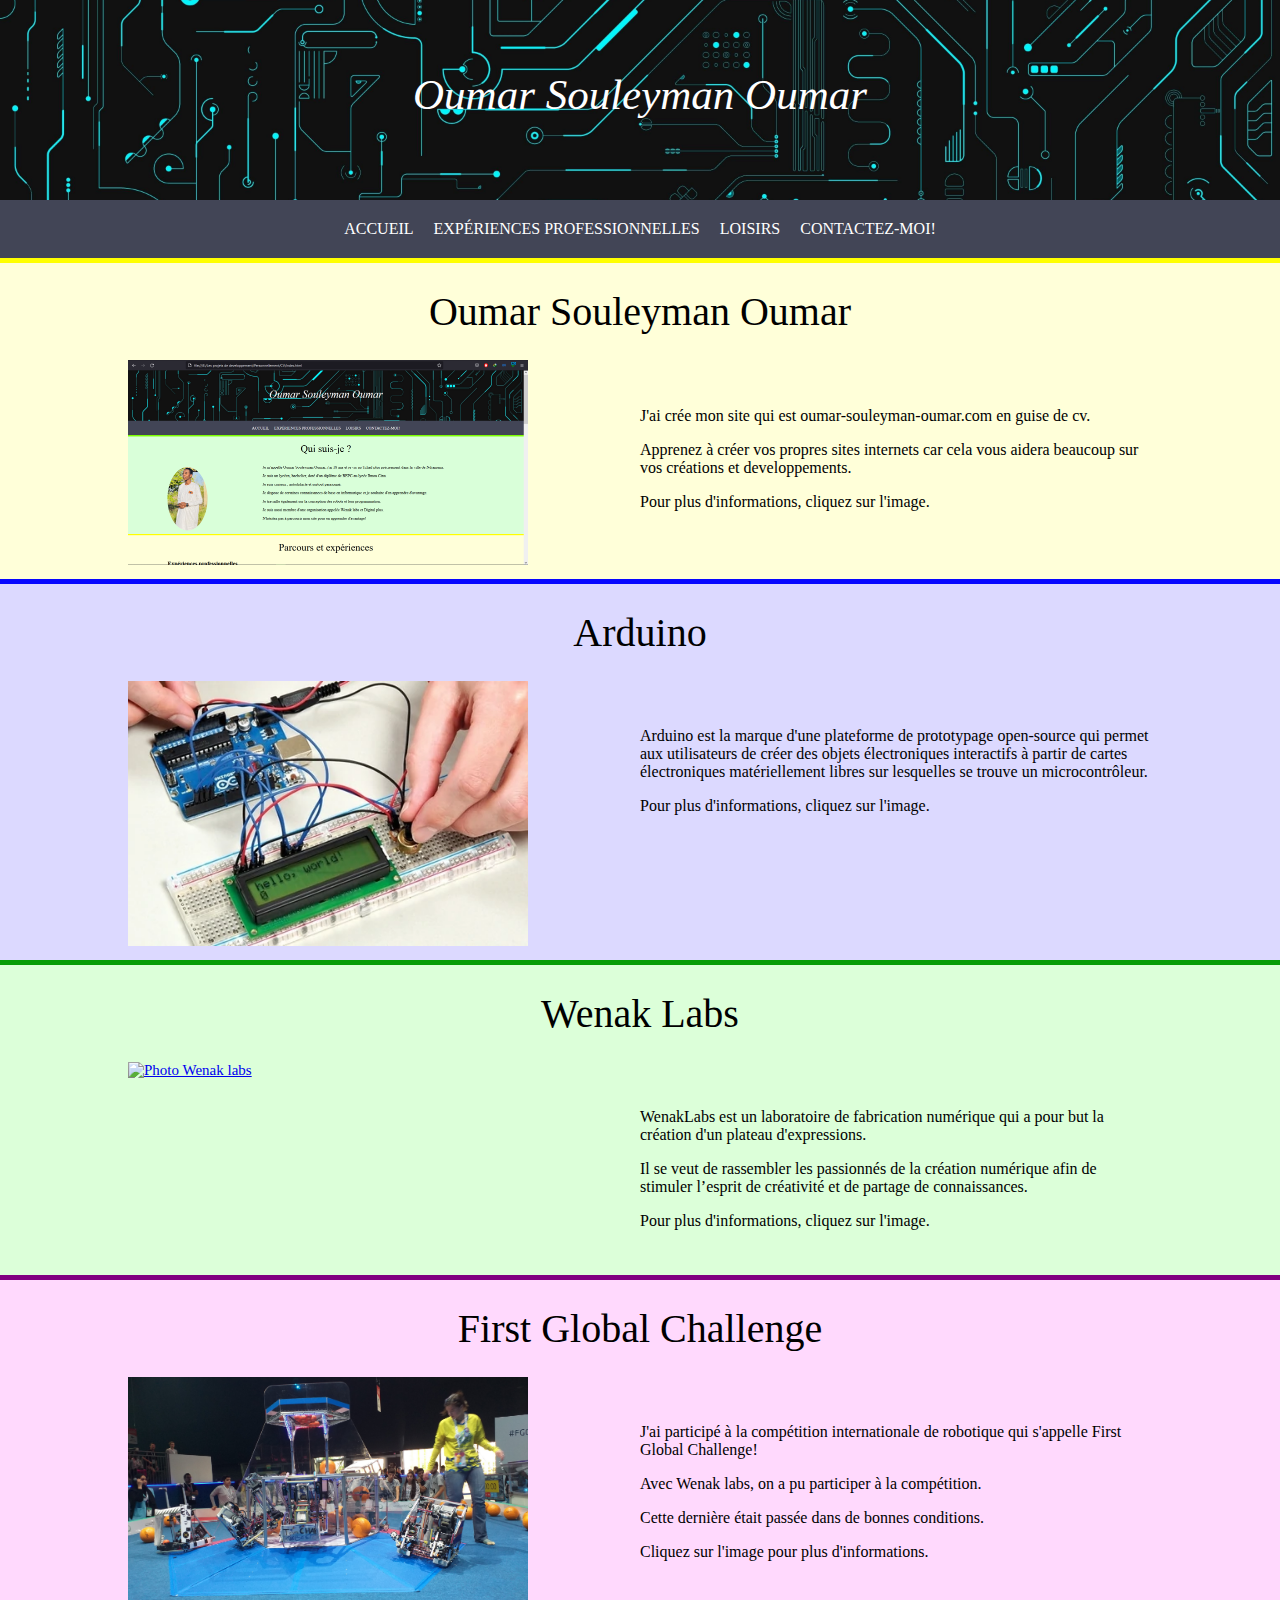
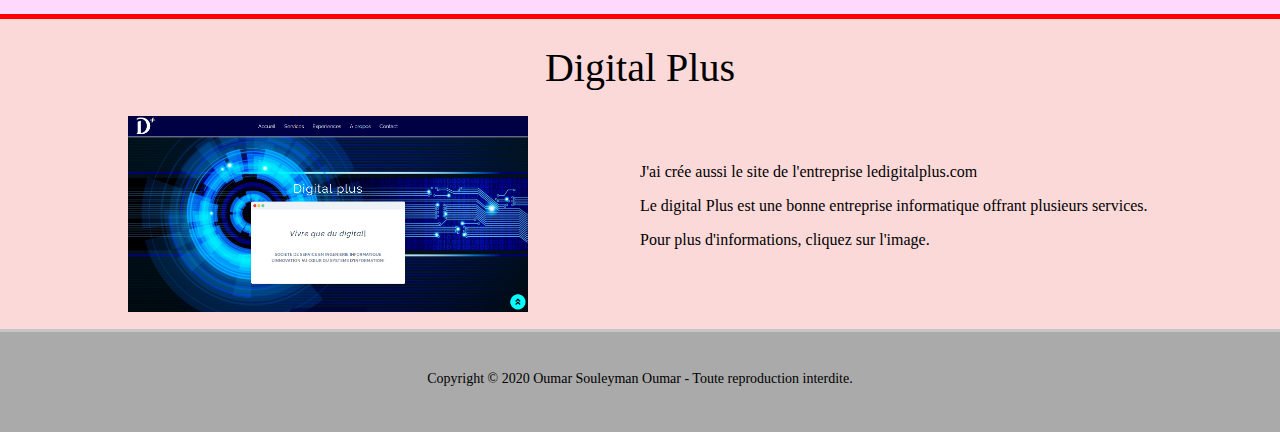
==== Expériences.html @ b4b28be1 "Add files via upload" ====
<!DOCTYPE html>
<html lang="en">

<head>
    <meta charset="UTF-8">
    <meta name="viewport" content="width=device-width, initial-scale=1.0">
    <meta http-equiv="X-UA-Compatible" content="ie=edge">
    <meta name="description" content="présentation de Oumar Souleyman Oumar - CV">
    <link rel="stylesheet" href="Mon_CV.css">
    <link rel="shortcut icon" href="Images/Mon_image.jpeg">
    <title>oumar-souleyman-oumar.com</title>
</head>

<body>

    <header>
        <div class="headdiv">
            <h1>Oumar Souleyman Oumar</h1>
        </div>
    </header>

    <nav>
        <div class="table">
            <ul>
                <li class="menu-acc">
                    <a href="index.html">Accueil</a>
                </li>
                <li class="menu-exp">
                    <a href="Expériences.html">Expériences professionnelles</a>
                </li>
                <li class="menu-hob">
                    <a href="Loisirs.html">Loisirs</a>
                </li>
                <li class="menu-con">
                    <a href="Contact.html">Contactez-moi!</a>
                </li>
            </ul>
        </div>
    </nav>

    <article>
        <section class="rose">
            <div class="sec">
                <h1>Oumar Souleyman Oumar</h1>
                <div class="roseexp">
                    <div class="roleft">
                        <a href="index.html"><img src="Images/img_mon_site.PNG"
                                alt="Photo de mon site"></a>
                    </div>
                    <div class="roright">
                        <p>J'ai crée mon site qui est oumar-souleyman-oumar.com en guise de cv.</p>
                        <p>Apprenez à créer vos propres sites internets car cela vous aidera beaucoup sur vos créations et developpements.</p>
                        <p>Pour plus d'informations, cliquez sur l'image.</p>
                    </div>
                </div>
            </div>
        </section>
        <section class="arduino">
            <div class="sec">
                <h1>Arduino</h1>
                <div class="roseexp">
                    <div class="roleft">
                        <a href="https://www.arduino.cc/" target="_blank"><img src="Images/arduinoexp.webp"
                                alt="Photo Wenak labs"></a>
                    </div>
                    <div class="roright">
                        <p>Arduino est la marque d'une plateforme de prototypage open-source qui permet aux utilisateurs de créer des objets électroniques interactifs à partir de cartes électroniques matériellement libres sur lesquelles se trouve un microcontrôleur.</p>
                        <p>Pour plus d'informations, cliquez sur l'image.</p>
                    </div>
                </div>
            </div>
    </section>
        <section class="wenak">
                <div class="sec">
                    <h1>Wenak Labs</h1>
                    <div class="roseexp">
                        <div class="roleft">
                            <a href="https://www.facebook.com/WenakLabs" target="_blank"><img src="Images/img_wenak.jpg"
                                    alt="Photo Wenak labs"></a>
                        </div>
                        <div class="roright">
                            <p>WenakLabs est un laboratoire de fabrication numérique qui a pour but la création d'un plateau d'expressions.</p>
                            <p>Il se veut de rassembler les passionnés de la création numérique afin de stimuler l’esprit de créativité et de partage de connaissances.</p>
                            <p>Pour plus d'informations, cliquez sur l'image.</p>
                        </div>
                    </div>
                </div>
        </section>
        <section class="first">
                <div class="sec">
                    <h1>First Global Challenge</h1>
                    <div class="roseexp">
                        <div class="roleft">
                            <a href="https://first.global/fgc/" target="_blank"><img src="Images/img_first.jpg"
                                    alt="Photo de First Global"></a>
                        </div>
                        <div class="roright">
                            <p>J'ai participé à la compétition internationale de robotique qui s'appelle First Global Challenge!</p>
                            <p>Avec Wenak labs, on a pu participer à la compétition.</p>
                            <p>Cette dernière était passée dans de bonnes conditions.</p>
                            <p>Cliquez sur l'image pour plus d'informations.</p>
                        </div>
                    </div>
                </div>
            </section>
        <section class="digital">
            <div class="sec">
                <h1>Digital Plus</h1>
                <div class="roseexp">
                    <div class="roleft">
                        <a href="http://ledigitalplus.com" target="_blank"><img src="Images/digital.PNG"
                                alt="Photo de Travel Agency"></a>
                    </div>
                    <div class="roright">
                        <p>J'ai crée aussi le site de l'entreprise ledigitalplus.com</p>
                        <p>Le digital Plus est une bonne entreprise informatique offrant plusieurs services.</p>
                        <p>Pour plus d'informations, cliquez sur l'image.</p>
                    </div>
                </div>
            </div>
        </section>
    </article>

    <footer>
        <p>Copyright &copy; 2020 Oumar Souleyman Oumar - Toute reproduction interdite.</p>
    </footer>

</body>

</html>
---- Mon_CV.css ----
body{
    font-family: 'Times New Roman', Times, serif;
    font: 1rem 'Fira Sans';
    font-size: 15px;
    margin: 0px;
    padding: 0px;
}

header{
    height: 200px;
    background: url(Images/img_circuit.jpg) center no-repeat;
    background-size: 100%;
    width: 100%;
}

.headdiv{
    text-align: center;
}

header h1{
    font-style: oblique;
    font-size: 43px;
    margin-top: 60px;
    position: relative;
    display: inline-block;
    color: white;
}

header h1::after{
    content: '';
    position: absolute;
    width: 0%;
    height: 5px;
    top: 100%;
    left: 50%;
    border-radius: 30px;
    background: -webkit-linear-gradient(left blue, yellow, red);
    background: -moz-linear-gradient(right, blue, yellow, red);
    background: -o-linear-gradient(right, blue, yellow, red);
    background: linear-gradient(to right, blue, yellow, red);
    transition: all 400ms ease;
}

header h1:hover::after{
    width: 100%;
    left: 0%;
}

h1{
    text-align: center;
    font-weight: normal;
    font-size: 40px;
    padding: 10px;
    margin: 15px 40px;
}

h2{
    font-size: 23px;    
}

h3{
    font-size: 18px;
}

footer{
    height: 100px;
    background-color: #AAA;
    border-top: 3px solid rgb(197, 197, 197);
}

footer p{
    text-align: center;
    font-weight: normal;
    font-size: 14px;
    padding-top: 25px;
}

p{
    font-size: 16px;
}

nav{
    width: 100%;
    background-color: #424556;
}

.table{
    display: table;
    margin: 0px auto;
}

nav ul{
    margin: 0px;
    padding: 0px;
}

nav ul li{
    list-style-type: none;
    float: left;
}

nav ul li a{
    position: relative;
    display: inline-block;
    text-transform: uppercase;
    text-decoration: none;
    font-size: 16px;
    padding: 20px 10px;
    color: #FFF;
}

nav ul li a::after{
    content: '';
    width: 0%;
    height: 5px;
    top: 0%;
    left: 50%;
    position: absolute;
    background: red;
    transition: all 400ms ease;
}

nav ul li a:hover::after{
    width: 100%;
    left: 0%;
}

.menu-acc a::after{
    background-color: lawngreen;
}

.menu-exp a::after{
    background-color: yellow;
}

.menu-hob a::after{
    background-color: blue;
}

.menu-con a::after{
    background-color: red;
}

.menu-acc a:hover{
    background-color: rgba(0, 255, 0, 0.15);
}

.menu-exp a:hover{
    background-color: rgba(255, 255, 0, 0.15);
}

.menu-hob a:hover{
    background-color: rgba(0, 0, 255, 0.15);
}

.menu-con a:hover{
    background-color: rgba(255, 0, 0, 0.15);
}

.présentation{
    background-color: rgba(0, 255, 0, 0.15);
    border-top: 5px solid lawngreen;
}

.parcours{
    background-color: rgba(255, 255, 0, 0.15);
    border-top: 5px solid yellow;
}

.compétences{
    background-color: rgba(0, 0, 255, 0.15);
    border-top: 5px solid blue;
}

.recommandations{
    background-color: rgba(255, 0, 0, 0.15);
    border-top: 5px solid red;
}

nav ul li:hover a{
    padding: 20px 10px 20px 10px;
}

.présentation img{
    width:160px;
    clip-path:ellipse(50% 50%);
}

section{
    width: 100%;
    min-height: 300px;
    margin-bottom: 0px;
    padding-bottom: 10px;
}

.sec{
    margin: 0px 10%;
}
section.présentation div.pré div.left{
    margin-top: 25px;
}

.sec::after, .pré::after, .exp::after, .comp::after, .reco::after{
    display: table;
    clear: both;
    content: "";
}

.left{
    width: 30%;
    float: left;
}

.right{
    width: 70%;
    float: left;
}

.cleft{
    width: 50%;
    float: left;
}

.cright{ 
    width: 50%;
    float: left;
}
.leftcleft, .rightcright, .leftcright, .rightcright{
    width: 50%;
    float: left;
}

.preco{
    padding-top: 50px;
    font-size: 25px;
}

/* PARTIE EXPÉRIENCES PROFESSIONELLES */

.rose{
    background-color: rgba(255, 255, 0, 0.15);
    border-top: 5px solid yellow;
}

.first{
    background-color: rgba(255, 0, 242, 0.15);
    border-top: 5px solid purple;
}

.digital{
    background-color: rgba(226, 0, 0, 0.15);
    border-top: 5px solid rgb(255, 0, 0);
}

.wenak{
    background-color: rgba(21, 255, 0, 0.15);
    border-top: 5px solid rgb(7, 156, 7);
}

.arduino{
    background-color: rgba(21, 0, 255, 0.15);
    border-top: 5px solid rgb(7, 7, 255);
}

.roseexp::after{
    display: table;
    clear: both;
    content: "";
}

.roseexp img{
    width: 100%;
    max-width: 400px;
}

.roleft{
    width: 45%;
    float: left;
}

.roright{
    width: 50%;
    float: left;
    margin-left: 5%;
    margin-top: 3%;
}


/* PARTIE LOISIRS */

.gamleft{
    width: 50%;
    float: left;
}

.gamright{
    width: 45%;
    float: left;
}

.gamer img{
    width: 100%;
    max-width: 400px;
}

.gamer{
    background-color: rgba(0, 60, 255, 0.15);
    border-top: 5px solid blue;
}

.sport{
    background-color: rgba(238, 255, 0, 0.15);
    border-top: 5px solid rgb(217, 255, 0);
}

.sport img{
    width: 100%;
    max-width: 400px;
}

.foot{
    background-color: rgba(0, 255, 34, 0.15);
    border-top: 5px solid rgb(30, 255, 0);
}

.foot img{
    width: 100%;
    max-width: 400px;
}

.série{
    background-color: rgba(255, 0, 0, 0.15);
    border-top: 5px solid rgb(255, 0, 0);
}

.série img{
    width: 100%;
    max-width: 400px;
}

.contac{
    background-color: rgba(255, 0, 0, 0.15);
    border-top: 5px solid red;
}

.contacdiv p{
    font-size: 20px;
    font-weight: normal;
    font-family:'Forte', Times New Roman, Times, serif
}

@media screen and (max-width: 680px){
    header{
        height: 80px;
    }
    header h1{
        margin-top: 20px;
        font-size: 20px;
    }
    footer{
        height: 70px;
    }
    footer p{
        padding-top: 15px;
    }
    section{
        margin-bottom: 0px;
        padding-bottom: 5px;
    }
    .sec p{
        font-size: 20px;
    }
    h1{
        font-size: 30px;
        padding: 10px;
    }
    h2{
        font-size: 20px;
    }
    h3{
        font-size: 15px;
    }
    p{
        font-size: 15px;
    }
    nav ul li a{
        font-size: 11px;
        padding: 10px 4px;
        font-weight: normal;
        font-family: Cambria, Cochin, Georgia, Times, 'Times New Roman', serif;
    }

    nav ul li.menu-acc{
        float: none;
    }
    nav ul li.menu-acc a{
        display: block;
        text-align: center;
    }

    nav ul li:hover a{
        padding: 10px 4px 10px 4px;
    }
    .cleft, .cright{
        width: 100%;
    }
    .preco{
        padding-top: 0px;
    }
    .pré .left, .reco .left, .roleft, .pré .right, .reco .right, .rorigh, .gamleft, .roright, .gamright{
        float: none;
        text-align: center;
        width: 100%;
        margin-left: 0%;
    }
    .contacdiv p{
        font-size: 16px;
    }
}
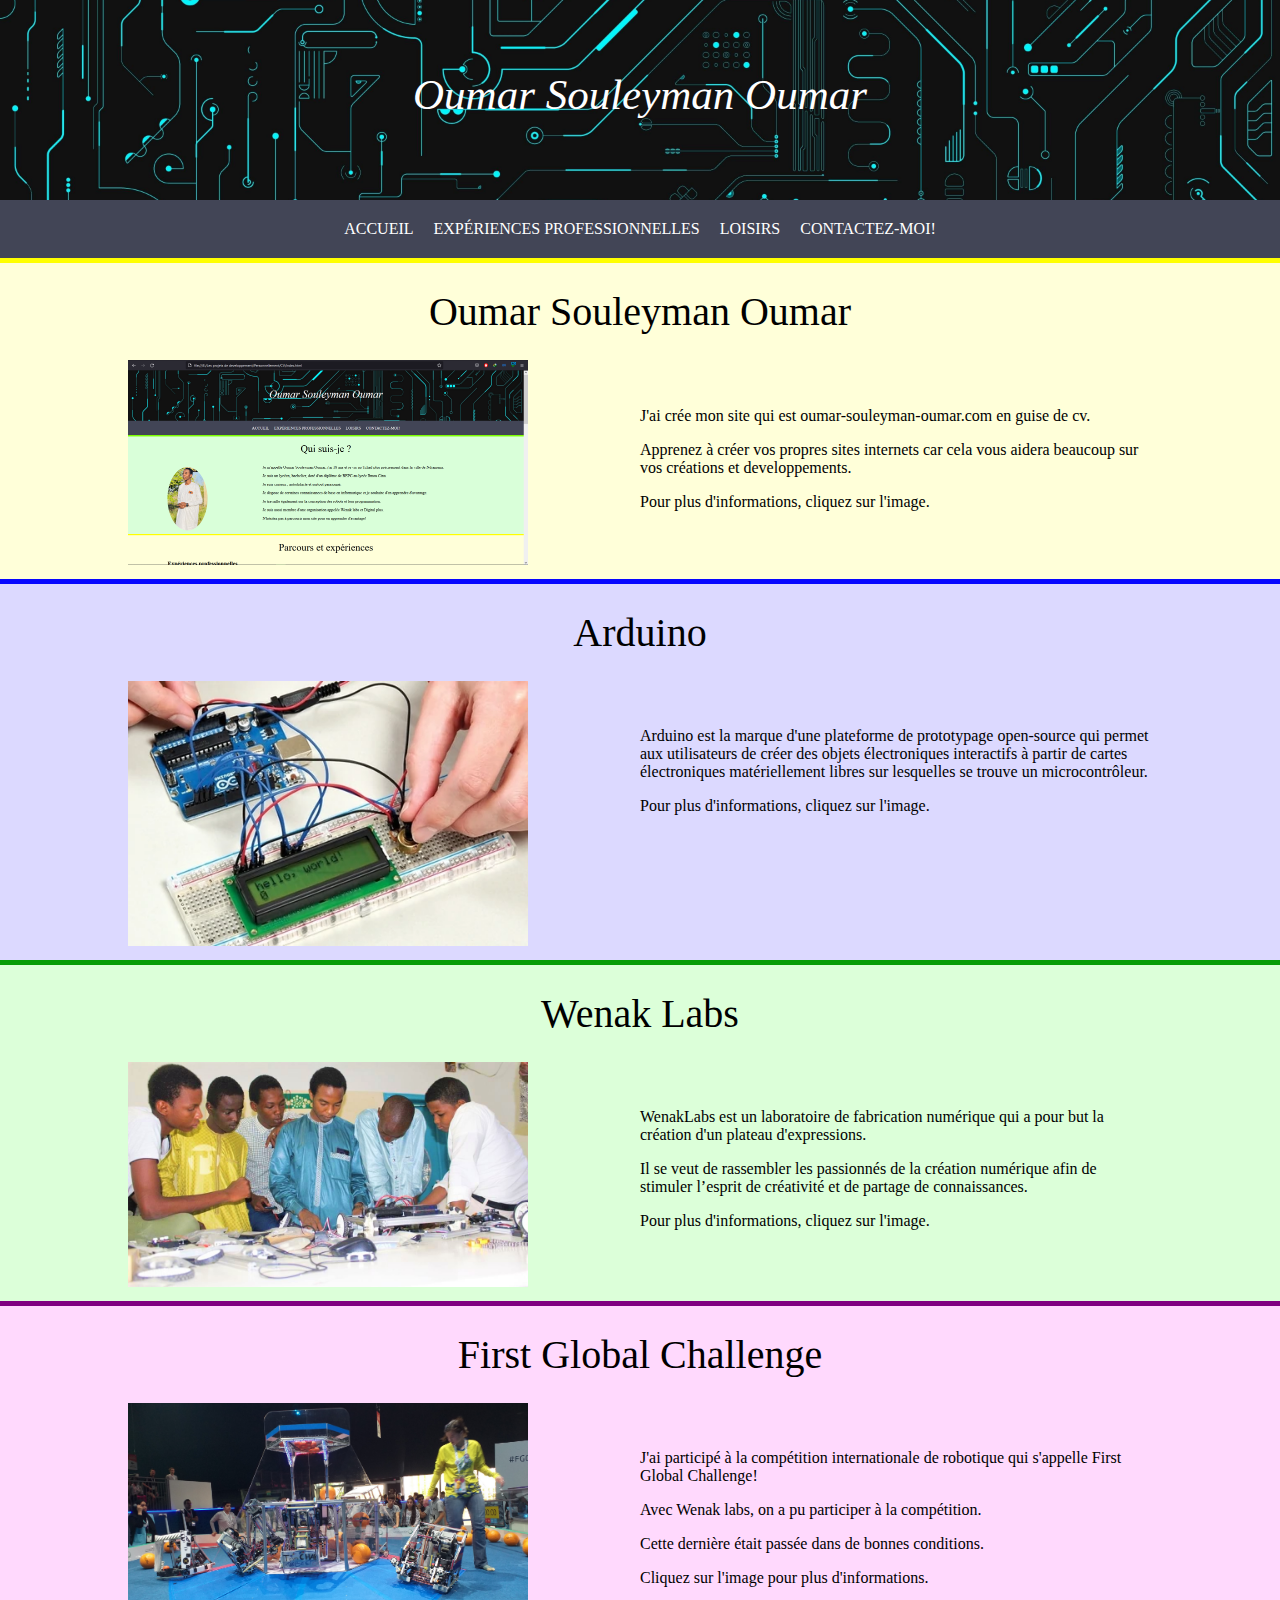
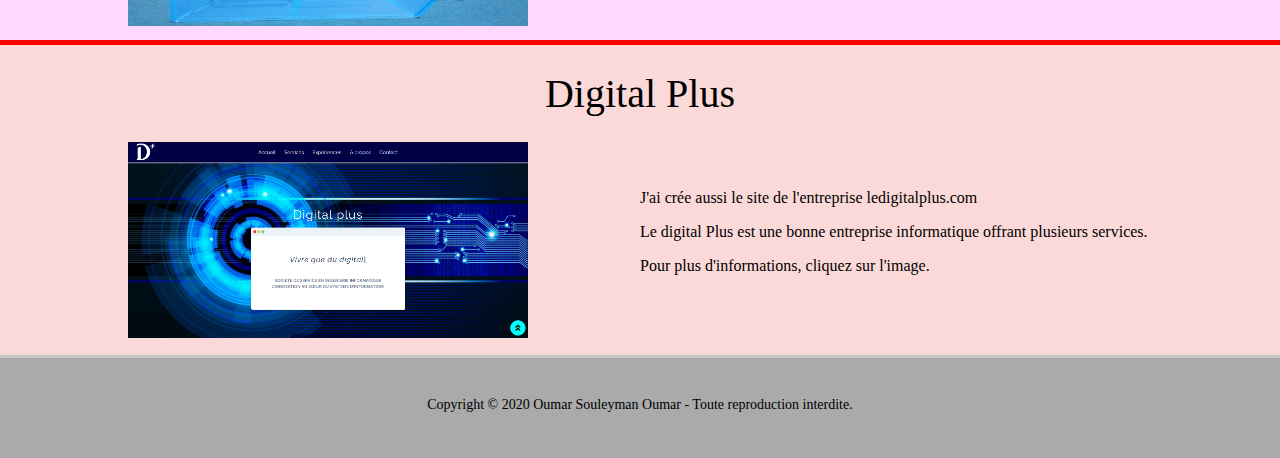
==== commit 584cd1a1: "Update Expériences.html" ====
--- a/Expériences.html
+++ b/Expériences.html
@@ -75,7 +75,7 @@
                     <h1>Wenak Labs</h1>
                     <div class="roseexp">
                         <div class="roleft">
-                            <a href="https://www.facebook.com/WenakLabs" target="_blank"><img src="Images/img_wenak.jpg"
+                            <a href="https://www.facebook.com/WenakLabs" target="_blank"><img src="Images/img_wenak.JPG"
                                     alt="Photo Wenak labs"></a>
                         </div>
                         <div class="roright">
@@ -127,4 +127,4 @@
 
 </body>
 
-</html>+</html>
--- a/Mon_CV.css
+++ b/Mon_CV.css
@@ -362,13 +362,14 @@
     }
     footer p{
         padding-top: 15px;
+        font-size: 12px;
     }
     section{
         margin-bottom: 0px;
         padding-bottom: 5px;
     }
     .sec p{
-        font-size: 20px;
+        font-size: 16px;
     }
     h1{
         font-size: 30px;
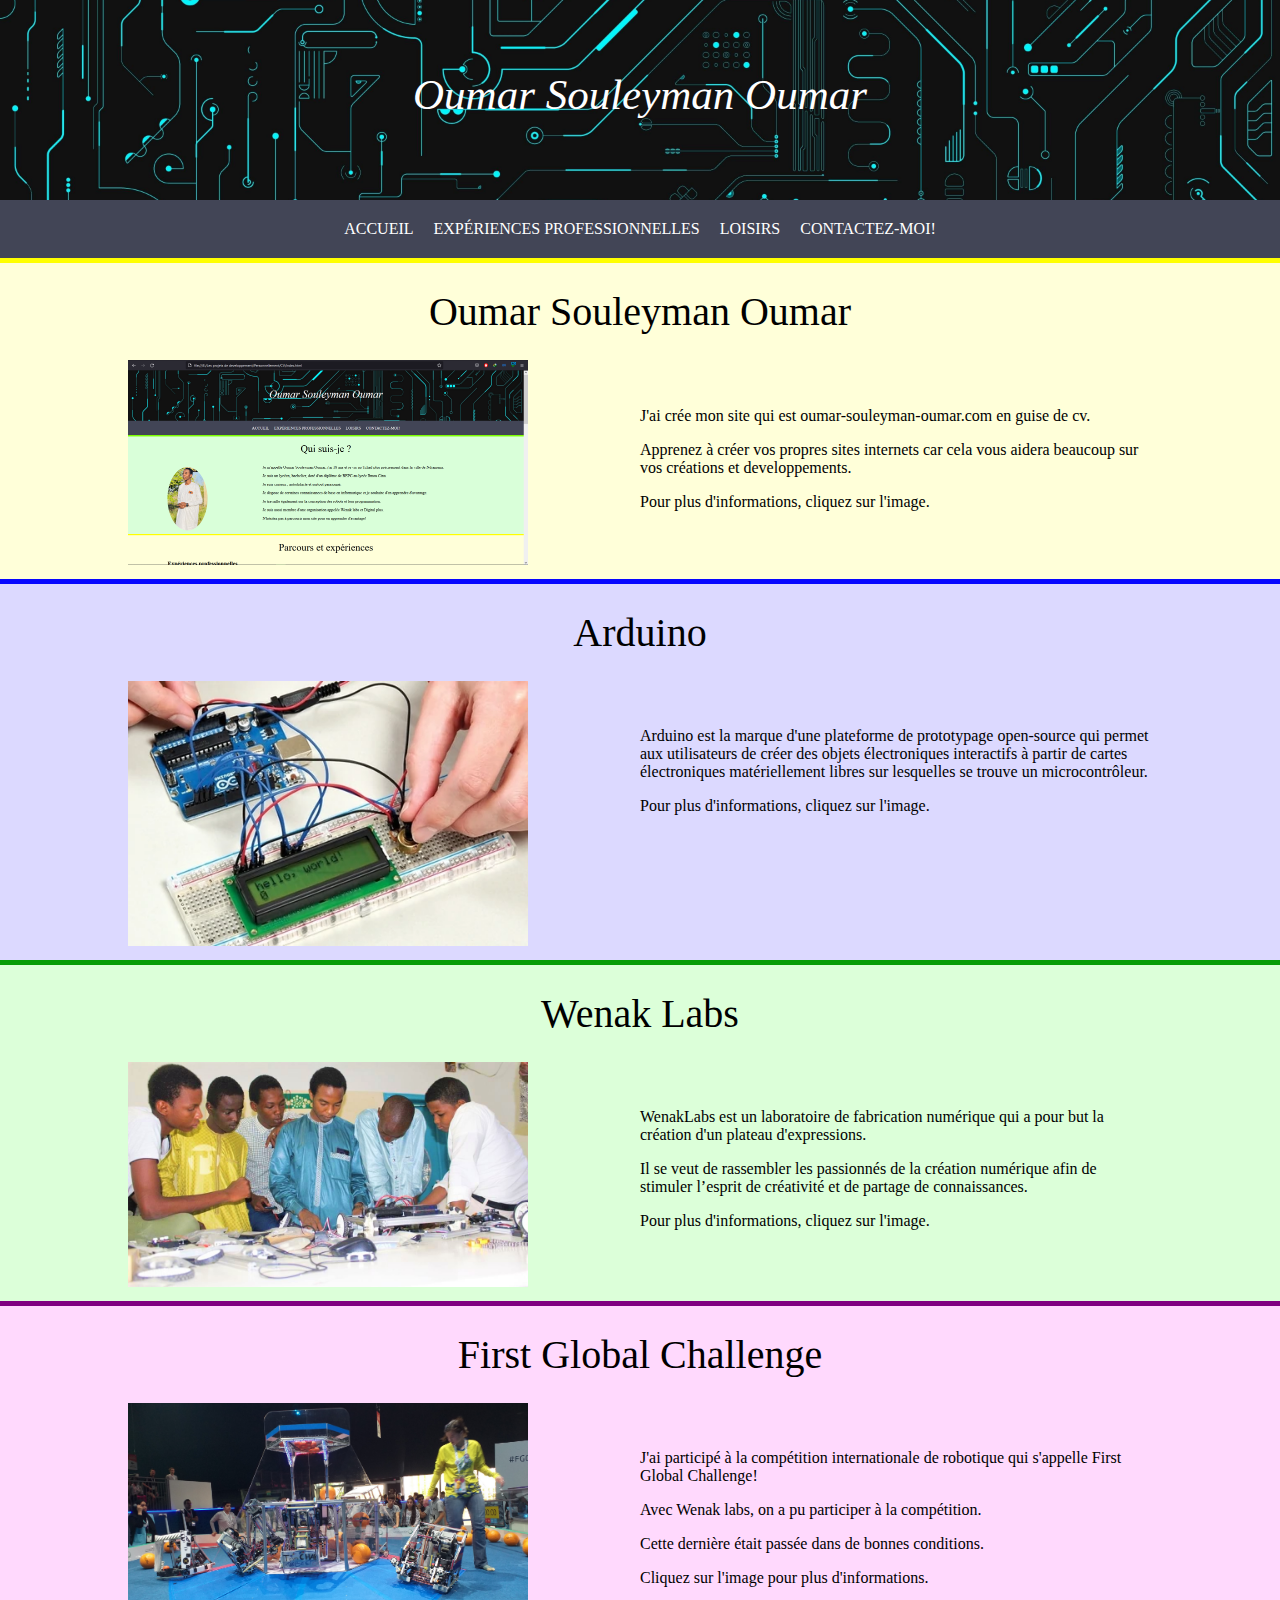
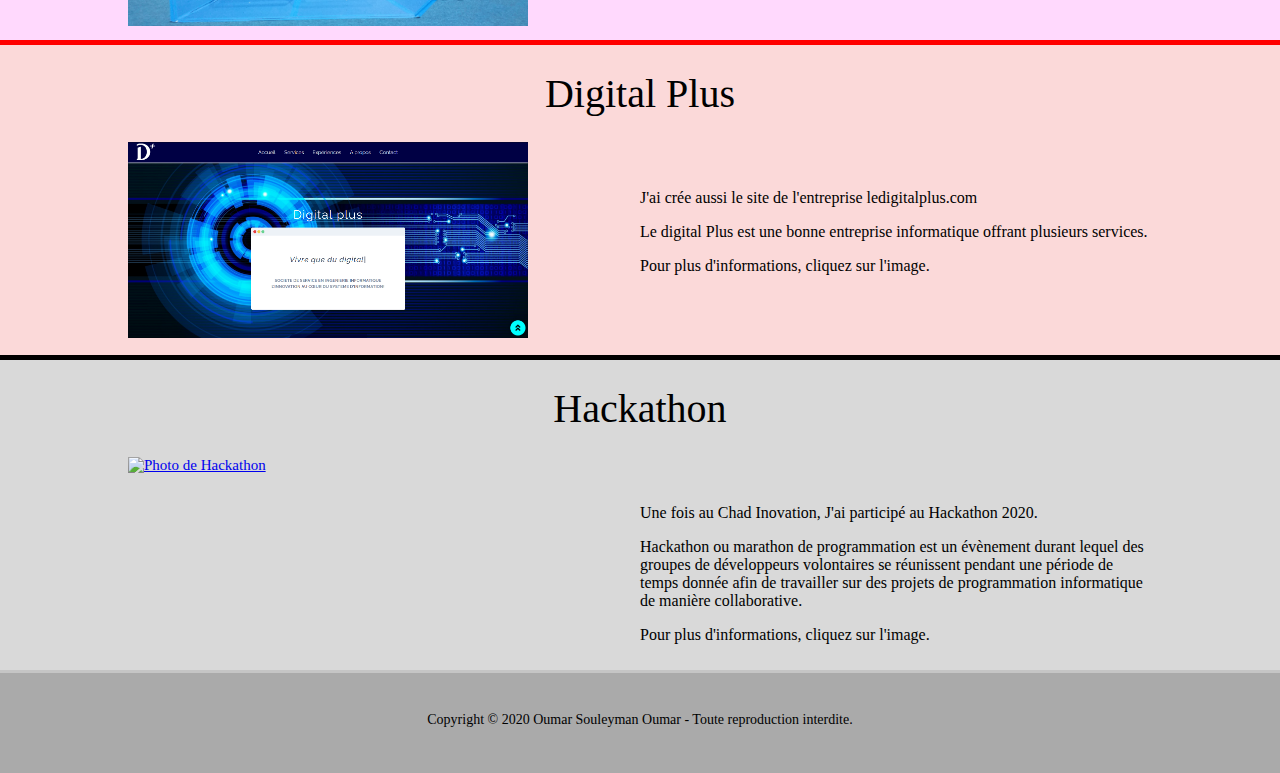
==== commit bfda5865: "Add files via upload" ====
--- a/Expériences.html
+++ b/Expériences.html
@@ -119,6 +119,22 @@
                 </div>
             </div>
         </section>
+        <section class="hackathon">
+            <div class="sec">
+                <h1>Hackathon</h1>
+                <div class="roseexp">
+                    <div class="roleft">
+                        <a href="https://globallegalhackathon.ro/" target="_blank"><img src="Images/Hackathon 2020.PNG"
+                                alt="Photo de Hackathon"></a>
+                    </div>
+                    <div class="roright">
+                        <p>Une fois au Chad Inovation, J'ai participé au Hackathon 2020.</p>
+                        <p>Hackathon ou marathon de programmation est un évènement durant lequel des groupes de développeurs volontaires se réunissent pendant une période de temps donnée afin de travailler sur des projets de programmation informatique de manière collaborative.</p>
+                        <p>Pour plus d'informations, cliquez sur l'image.</p>
+                    </div>
+                </div>
+            </div>
+        </section>
     </article>
 
     <footer>
@@ -127,4 +143,4 @@
 
 </body>
 
-</html>
+</html>--- a/Mon_CV.css
+++ b/Mon_CV.css
@@ -251,6 +251,10 @@
     background-color: rgba(226, 0, 0, 0.15);
     border-top: 5px solid rgb(255, 0, 0);
 }
+.hackathon{
+    background-color: rgba(0, 0, 0, 0.15);
+    border-top: 5px solid rgb(0, 0, 0);
+}
 
 .wenak{
     background-color: rgba(21, 255, 0, 0.15);
